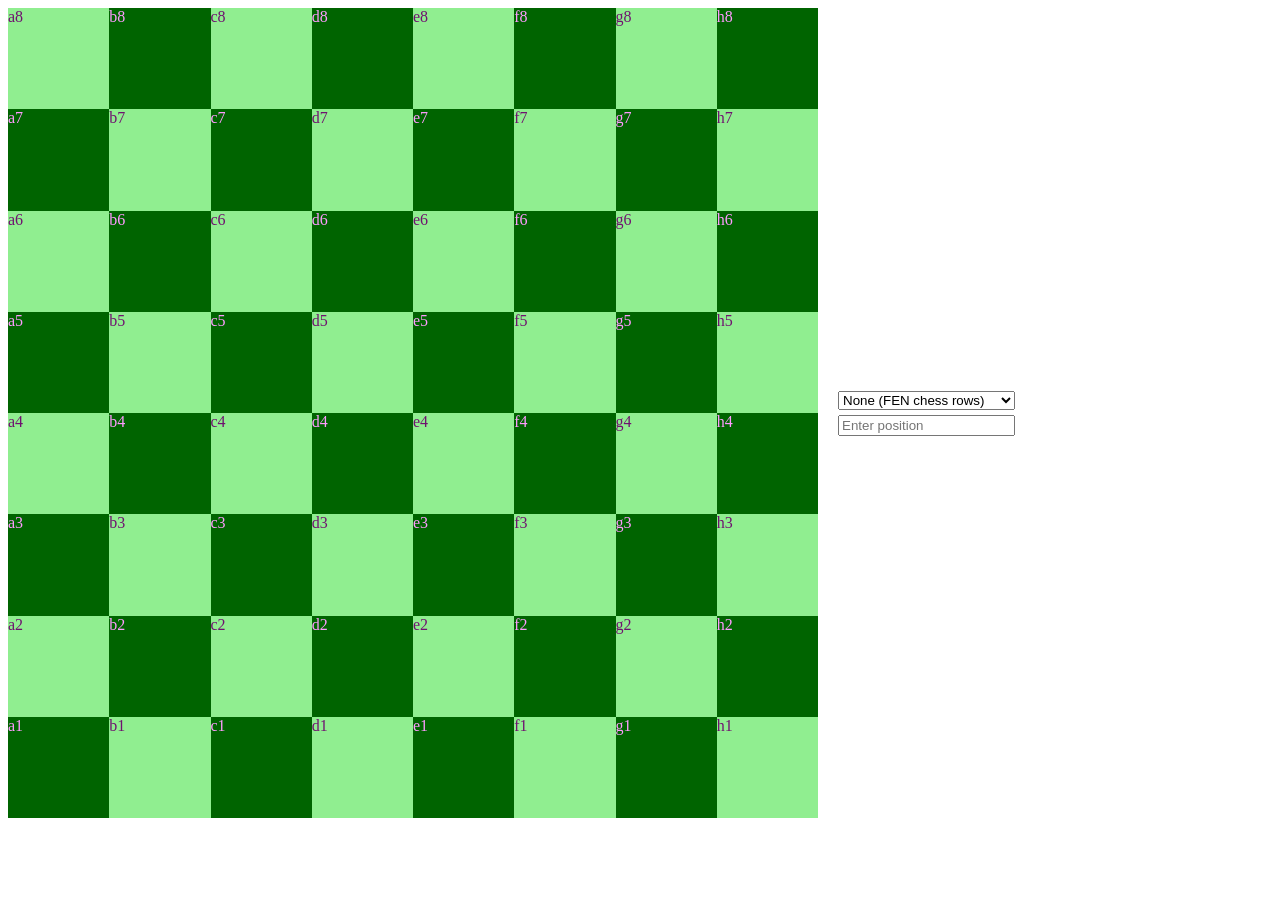
==== code/index.html @ c195035d "Organzied files, added assets, board drawing function with FEN standard, first compression method (c" ====
<!doctype html>
<html lang="en">
	<head>
		<meta charset="UTF-8">
		<title>Chess</title>
		<link rel="stylesheet" href="style.css" />
	</head>
	<body>
		<script src="script.js" defer></script>
		<div class="h_container">
			<div class="grid" id="grid">
				<div class="white_cell cell" id="a8"></div>
				<div class="black_cell cell" id="b8"></div>
				<div class="white_cell cell" id="c8"></div>
				<div class="black_cell cell" id="d8"></div>
				<div class="white_cell cell" id="e8"></div>
				<div class="black_cell cell" id="f8"></div>
				<div class="white_cell cell" id="g8"></div>
				<div class="black_cell cell" id="h8"></div>

				<div class="black_cell cell" id="a7"></div>
				<div class="white_cell cell" id="b7"></div>
				<div class="black_cell cell" id="c7"></div>
				<div class="white_cell cell" id="d7"></div>
				<div class="black_cell cell" id="e7"></div>
				<div class="white_cell cell" id="f7"></div>
				<div class="black_cell cell" id="g7"></div>
				<div class="white_cell cell" id="h7"></div>

				<div class="white_cell cell" id="a6"></div>
				<div class="black_cell cell" id="b6"></div>
				<div class="white_cell cell" id="c6"></div>
				<div class="black_cell cell" id="d6"></div>
				<div class="white_cell cell" id="e6"></div>
				<div class="black_cell cell" id="f6"></div>
				<div class="white_cell cell" id="g6"></div>
				<div class="black_cell cell" id="h6"></div>

				<div class="black_cell cell" id="a5"></div>
				<div class="white_cell cell" id="b5"></div>
				<div class="black_cell cell" id="c5"></div>
				<div class="white_cell cell" id="d5"></div>
				<div class="black_cell cell" id="e5"></div>
				<div class="white_cell cell" id="f5"></div>
				<div class="black_cell cell" id="g5"></div>
				<div class="white_cell cell" id="h5"></div>

				<div class="white_cell cell" id="a4"></div>
				<div class="black_cell cell" id="b4"></div>
				<div class="white_cell cell" id="c4"></div>
				<div class="black_cell cell" id="d4"></div>
				<div class="white_cell cell" id="e4"></div>
				<div class="black_cell cell" id="f4"></div>
				<div class="white_cell cell" id="g4"></div>
				<div class="black_cell cell" id="h4"></div>

				<div class="black_cell cell" id="a3"></div>
				<div class="white_cell cell" id="b3"></div>
				<div class="black_cell cell" id="c3"></div>
				<div class="white_cell cell" id="d3"></div>
				<div class="black_cell cell" id="e3"></div>
				<div class="white_cell cell" id="f3"></div>
				<div class="black_cell cell" id="g3"></div>
				<div class="white_cell cell" id="h3"></div>

				<div class="white_cell cell" id="a2"></div>
				<div class="black_cell cell" id="b2"></div>
				<div class="white_cell cell" id="c2"></div>
				<div class="black_cell cell" id="d2"></div>
				<div class="white_cell cell" id="e2"></div>
				<div class="black_cell cell" id="f2"></div>
				<div class="white_cell cell" id="g2"></div>
				<div class="black_cell cell" id="h2"></div>

				<div class="black_cell cell" id="a1"></div>
				<div class="white_cell cell" id="b1"></div>
				<div class="black_cell cell" id="c1"></div>
				<div class="white_cell cell" id="d1"></div>
				<div class="black_cell cell" id="e1"></div>
				<div class="white_cell cell" id="f1"></div>
				<div class="black_cell cell" id="g1"></div>
				<div class="white_cell cell" id="h1"></div>
			</div>
			<div class="v_container">
				<select name="compression method" id="compression_method">
					<option value="none">None (FEN chess rows)</option>
					<option value="character optimization v1">Character optimization V1</option>
				</select>
				<input type="text" id="position_data" placeholder="Enter position">
			</div>
		</div>	
	</body>
</html>
---- code/style.css ----
.h_container {
	display : flex;
	flex-direction: row;
	align-items: center;
	gap: 20px;
}

.v_container {
	display: flex;
	flex-direction: column;
	align-items: left;
	gap: 5px;
}

.grid {
	display: grid;
	grid-template-columns: repeat(8, 12.5%);
	grid-template-rows: repeat(8, 12.5%);
	background-color: #333;
	height: 90vh;
	aspect-ratio: 1/1;
}

.white_cell {
	background-color: lightgreen;
}

.black_cell {
	background-color: darkgreen;
}

.cell {
	position: relative;
	display: inline-block;
}

.cell_id_label {
	position: absolute;
	pointer-events: none;
  	color: white;
	mix-blend-mode: difference;
	z-index: 2;
}

.cell_image {
	display: block;
	width: 100%;
	height: 100%;
	object-fit: contain;
	z-index: 1;
}
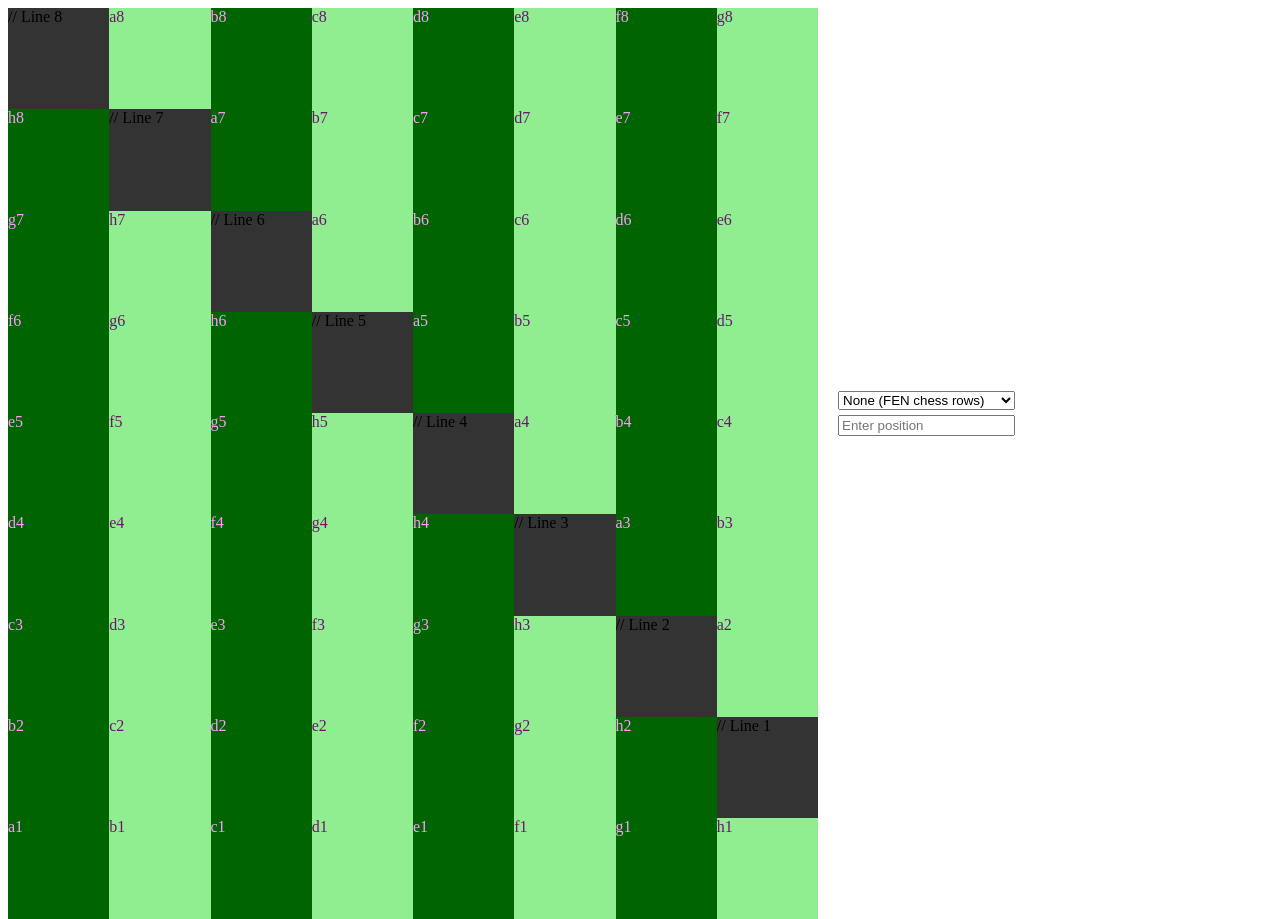
==== commit 3e0c13a1: "Minor changes + commented out char optimization v1 because it doesn't work." ====
--- a/code/index.html
+++ b/code/index.html
@@ -9,6 +9,7 @@
 		<script src="script.js" defer></script>
 		<div class="h_container">
 			<div class="grid" id="grid">
+				// Line 8
 				<div class="white_cell cell" id="a8"></div>
 				<div class="black_cell cell" id="b8"></div>
 				<div class="white_cell cell" id="c8"></div>
@@ -17,7 +18,7 @@
 				<div class="black_cell cell" id="f8"></div>
 				<div class="white_cell cell" id="g8"></div>
 				<div class="black_cell cell" id="h8"></div>
-
+				// Line 7
 				<div class="black_cell cell" id="a7"></div>
 				<div class="white_cell cell" id="b7"></div>
 				<div class="black_cell cell" id="c7"></div>
@@ -26,7 +27,7 @@
 				<div class="white_cell cell" id="f7"></div>
 				<div class="black_cell cell" id="g7"></div>
 				<div class="white_cell cell" id="h7"></div>
-
+				// Line 6
 				<div class="white_cell cell" id="a6"></div>
 				<div class="black_cell cell" id="b6"></div>
 				<div class="white_cell cell" id="c6"></div>
@@ -35,7 +36,7 @@
 				<div class="black_cell cell" id="f6"></div>
 				<div class="white_cell cell" id="g6"></div>
 				<div class="black_cell cell" id="h6"></div>
-
+				// Line 5
 				<div class="black_cell cell" id="a5"></div>
 				<div class="white_cell cell" id="b5"></div>
 				<div class="black_cell cell" id="c5"></div>
@@ -44,7 +45,7 @@
 				<div class="white_cell cell" id="f5"></div>
 				<div class="black_cell cell" id="g5"></div>
 				<div class="white_cell cell" id="h5"></div>
-
+				// Line 4
 				<div class="white_cell cell" id="a4"></div>
 				<div class="black_cell cell" id="b4"></div>
 				<div class="white_cell cell" id="c4"></div>
@@ -53,7 +54,7 @@
 				<div class="black_cell cell" id="f4"></div>
 				<div class="white_cell cell" id="g4"></div>
 				<div class="black_cell cell" id="h4"></div>
-
+				// Line 3
 				<div class="black_cell cell" id="a3"></div>
 				<div class="white_cell cell" id="b3"></div>
 				<div class="black_cell cell" id="c3"></div>
@@ -62,7 +63,7 @@
 				<div class="white_cell cell" id="f3"></div>
 				<div class="black_cell cell" id="g3"></div>
 				<div class="white_cell cell" id="h3"></div>
-
+				// Line 2
 				<div class="white_cell cell" id="a2"></div>
 				<div class="black_cell cell" id="b2"></div>
 				<div class="white_cell cell" id="c2"></div>
@@ -71,7 +72,7 @@
 				<div class="black_cell cell" id="f2"></div>
 				<div class="white_cell cell" id="g2"></div>
 				<div class="black_cell cell" id="h2"></div>
-
+				// Line 1
 				<div class="black_cell cell" id="a1"></div>
 				<div class="white_cell cell" id="b1"></div>
 				<div class="black_cell cell" id="c1"></div>
@@ -84,7 +85,7 @@
 			<div class="v_container">
 				<select name="compression method" id="compression_method">
 					<option value="none">None (FEN chess rows)</option>
-					<option value="character optimization v1">Character optimization V1</option>
+					<!-- <option value="character optimization v1">Character optimization V1</option> -->
 				</select>
 				<input type="text" id="position_data" placeholder="Enter position">
 			</div>
